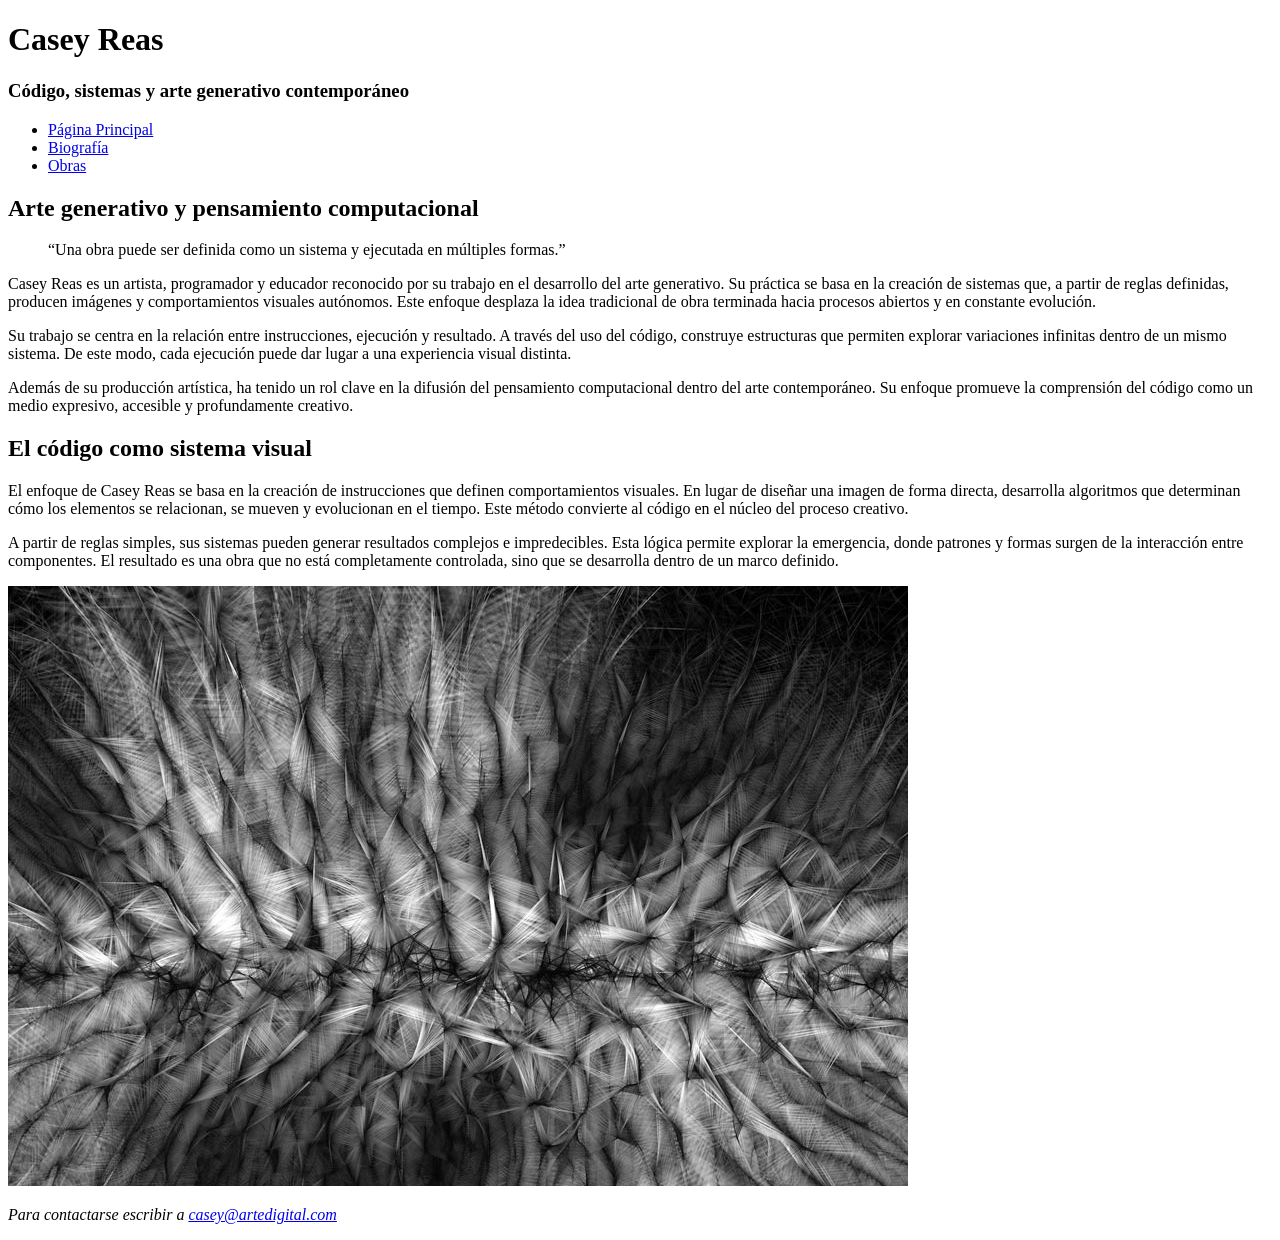
==== index.html @ d9d78f35 "Actualizacion para la visibilidad de Github Pages" ====
<!DOCTYPE html>
<html lang="es">
<head>

    <meta charset="UTF-8">

    <title>Casey Reas - Inicio</title>
    <link rel="stylesheet" href="css/style.css">

    <link rel="preconnect" href="https://fonts.googleapis.com">
    <link rel="preconnect" href="https://fonts.gstatic.com" crossorigin>
    <link href="https://fonts.googleapis.com/css2?family=Arvo:wght@400;700&display=swap" rel="stylesheet">

</head>
<body>
<div class="contenedor">
    <header>
        <h1>Casey Reas</h1>
        <h3>Código, sistemas y arte generativo contemporáneo</h3>
    </header>

    <nav>
        <ul>
            <li><a href="index.html">Página Principal</a></li>
            <li><a href="biografia.html">Biografía</a></li>
            <li><a href="obras.html">Obras</a></li>
       </ul>
    </nav>

    <main>
        <section> 
            <h2>Arte generativo y pensamiento computacional</h2>

            <blockquote>“Una obra puede ser definida como un sistema y ejecutada en múltiples formas.” </blockquote>
            <article>
                <p> Casey Reas es un artista, programador y educador reconocido por su trabajo en el desarrollo del arte generativo. Su práctica se basa en la creación de sistemas que, a partir de reglas definidas, producen imágenes y comportamientos visuales autónomos. Este enfoque desplaza la idea tradicional de obra terminada hacia procesos abiertos y en constante evolución.</p>
                <p>Su trabajo se centra en la relación entre instrucciones, ejecución y resultado. A través del uso del código, construye estructuras que permiten explorar variaciones infinitas dentro de un mismo sistema. De este modo, cada ejecución puede dar lugar a una experiencia visual distinta.</p>
                <p>Además de su producción artística, ha tenido un rol clave en la difusión del pensamiento computacional dentro del arte contemporáneo. Su enfoque promueve la comprensión del código como un medio expresivo, accesible y profundamente creativo.</p>
            </article>
        </section>

        <section>
            <h2>El código como sistema visual</h2>
            <article>
                <p>El enfoque de Casey Reas se basa en la creación de instrucciones que definen comportamientos visuales. En lugar de diseñar una imagen de forma directa, desarrolla algoritmos que determinan cómo los elementos se relacionan, se mueven y evolucionan en el tiempo. Este método convierte al código en el núcleo del proceso creativo.</p>
                <p>A partir de reglas simples, sus sistemas pueden generar resultados complejos e impredecibles. Esta lógica permite explorar la emergencia, donde patrones y formas surgen de la interacción entre componentes. El resultado es una obra que no está completamente controlada, sino que se desarrolla dentro de un marco definido. </p>
                <img src="img/reas-2.jpg" alt="Obra de Casey Reas">
            </article>
        </section>

        </main>
    <footer>
        <address>
            <p>
            Para contactarse escribir a <a href="mailto:casey@artedigital.com">casey@artedigital.com</a>
            </p>
        </address>
    </footer>
</div>
</body>
</html>
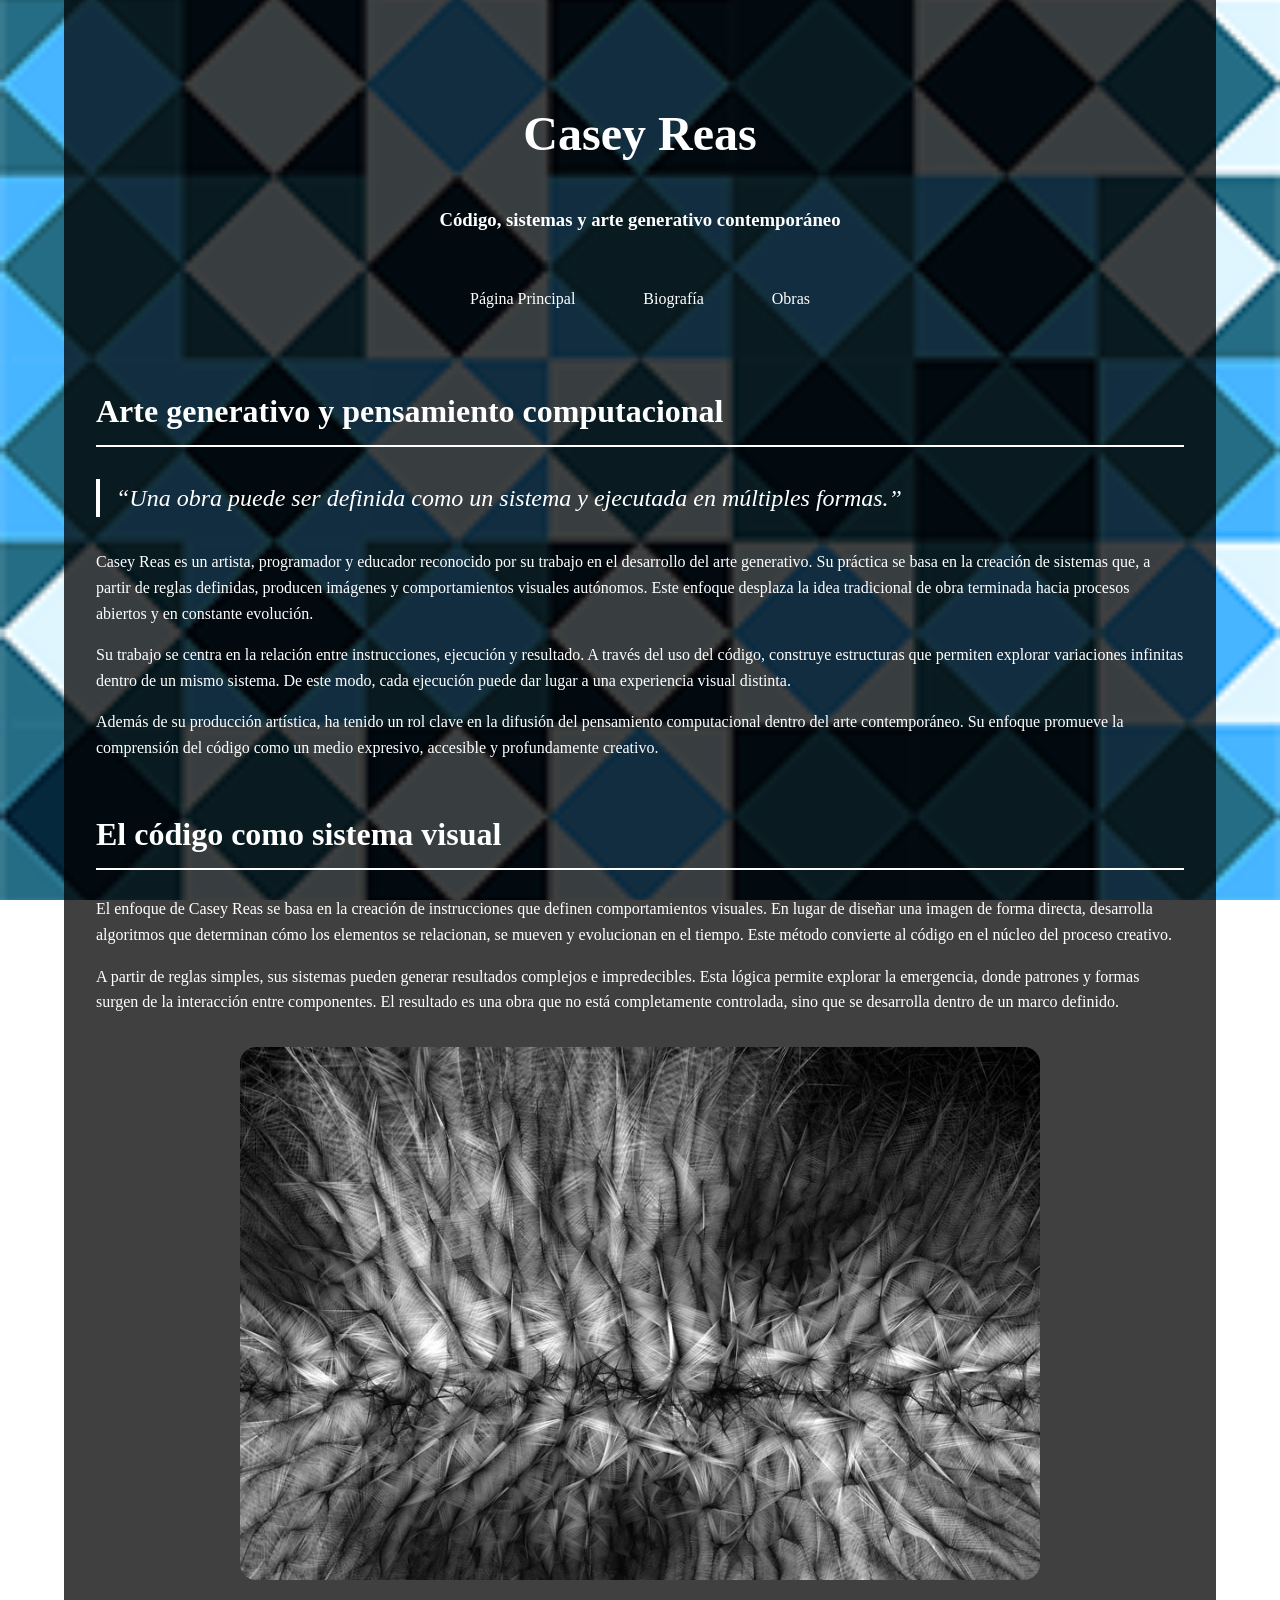
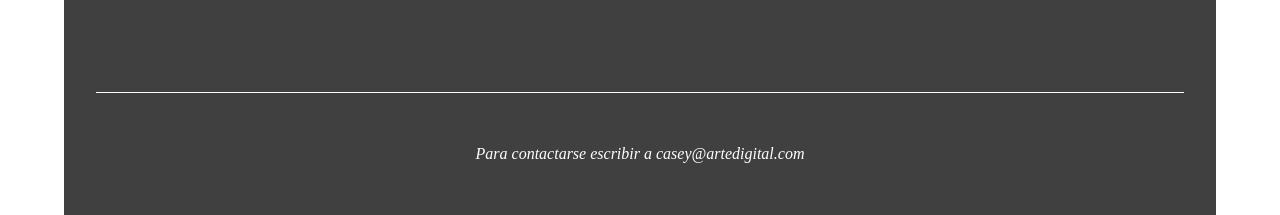
==== commit 377acf55: "Error de ortografía" ====
--- a/index.html
+++ b/index.html
@@ -5,7 +5,7 @@
     <meta charset="UTF-8">
 
     <title>Casey Reas - Inicio</title>
-    <link rel="stylesheet" href="css/style.css">
+    <link rel="stylesheet" href="CSS/style.css">
 
     <link rel="preconnect" href="https://fonts.googleapis.com">
     <link rel="preconnect" href="https://fonts.gstatic.com" crossorigin>
--- a/CSS/style.css
+++ b/CSS/style.css
@@ -0,0 +1,130 @@
+* {
+    box-sizing: border-box;
+}
+
+body {
+    background-image: url("../img/fondo.png");
+    background-repeat: repeat;
+    background-size: cover;
+    background-position: center;
+    background-attachment: fixed;
+    margin: 0;
+    font-family: "Arvo", serif;
+    color: white;
+
+    line-height: 1.6;
+}
+
+.contenedor {
+    width: 90%;
+    max-width: 1200px;
+    margin: 0 auto;
+    background-color: rgba(0, 0, 0, 0.75);
+    padding: 2rem;
+}
+
+header {
+    text-align: center;
+    padding: 2rem 0;
+}
+
+nav {
+    margin-bottom: 2rem;
+}
+
+nav ul {
+    list-style-type: none;
+    padding: 0;
+    margin: 0;
+    text-align: center;
+}
+
+nav li {
+    display: inline-block;
+    margin: 0 1rem;
+}
+
+nav a {
+    color: white;
+    text-decoration: none;
+    padding: 1rem;
+    transition: 0.3s;
+}
+
+nav a:hover {
+    background-color: white;
+    color: black;
+    border-radius: 0.5rem;
+}
+
+main {
+    padding: 1rem 0;
+}
+
+section {
+    margin-bottom: 3rem;
+}
+
+article {
+    margin-top: 1rem;
+}
+
+h1 {
+    font-size: 3rem;
+}
+
+h2 {
+    font-size: 2rem;
+    border-bottom: 2px solid white;
+    padding-bottom: 0.5rem;
+}
+p {
+    font-size: 1rem;
+    margin-bottom: 1rem;
+}
+blockquote {
+    font-size: 1.5rem;
+    font-style: italic;
+    border-left: 4px solid white;
+    padding-left: 1rem;
+    margin: 2rem 0;
+}
+ul {
+    padding-left: 2rem;
+}
+
+li {
+    margin-bottom: 0.5rem;
+}
+img {
+    max-width: 800px;
+    width: 100%;
+    height: auto;
+    display: block;
+    margin: 2rem auto;
+    border-radius: 1rem;
+}
+iframe {
+    width: 100%;
+    max-width: 800px;
+    height: 450px;
+    display: block;
+    margin: 2rem auto;
+    border: none;
+    border-radius: 1rem;
+}
+footer {
+    text-align: center;
+    margin-top: 3rem;
+    padding-top: 2rem;
+    border-top: 1px solid white;
+}
+
+footer a {
+    color: white;
+    text-decoration: none;
+}
+
+footer a:hover {
+    text-decoration: underline;
+}
